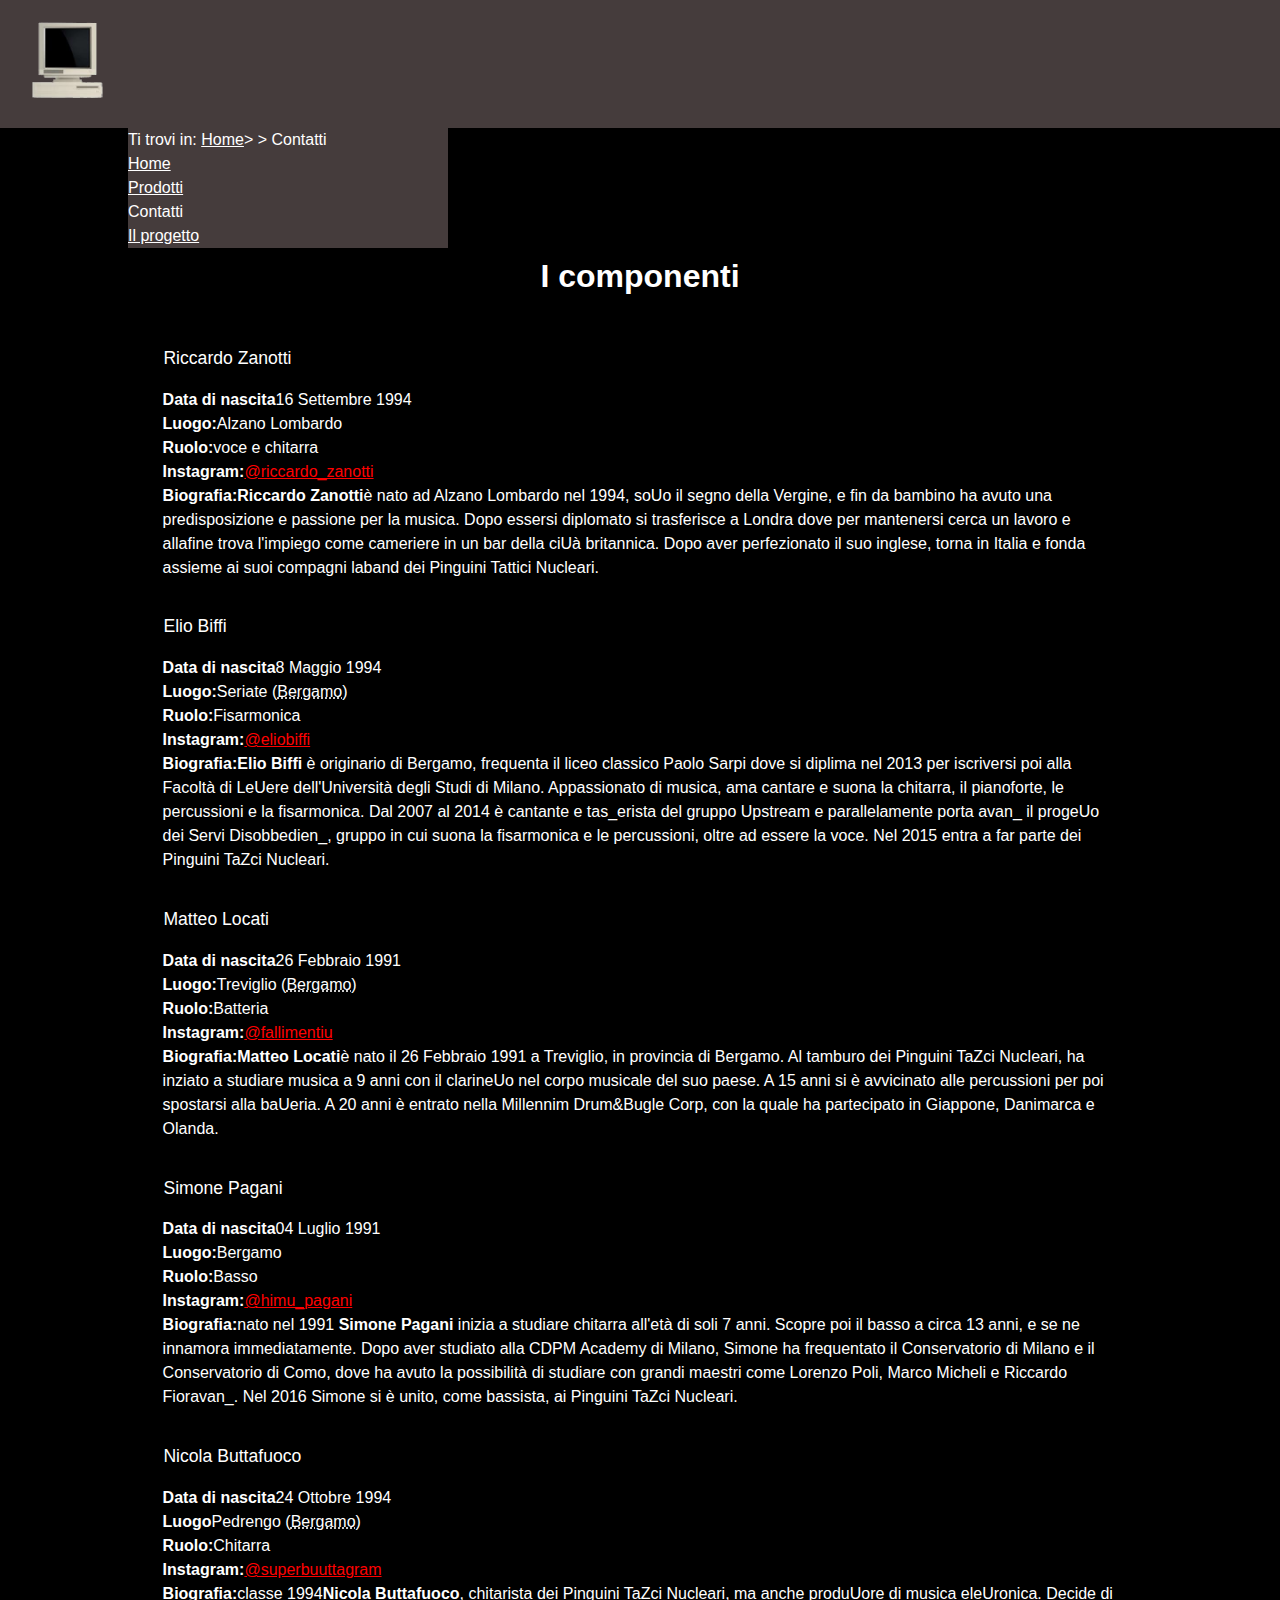
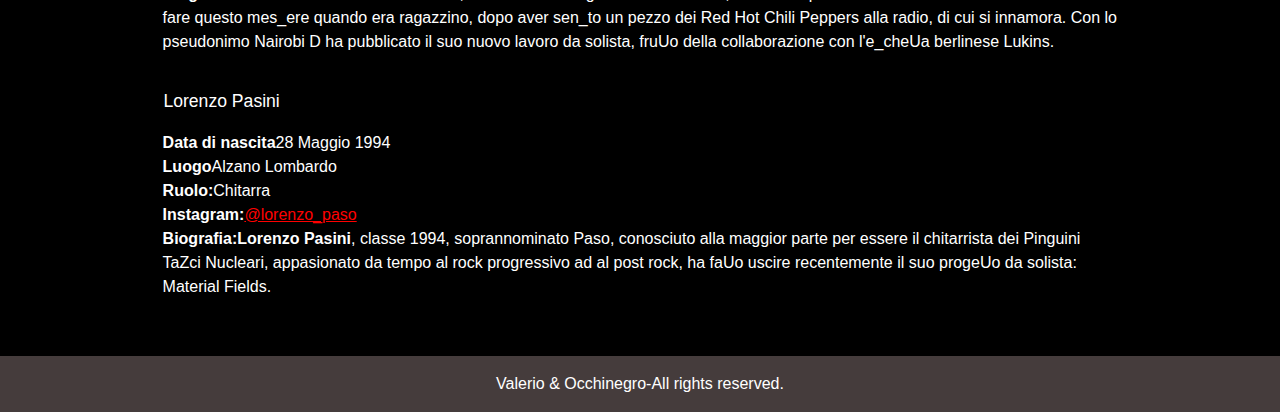
==== contatti.html @ 00891f4f "first commit" ====
<!DOCTYPE html>
<html lang="it">
<head>
    <meta charset="UTF-8">
    <title>Componenti-Pinguini Tattici Nucleari</title>
    <meta name="keywords" content="">
    <meta name="description" content="">
    <link rel="stylesheet" href="style.css">
    <link rel="stylesheet" href="mini.css" media="screen and (max-width:600px)">
    <link rel="stylesheet" href="print.css" media="print">
</head>
<body>
    <header>
        <h1>hacking_The_Past</h1>
    </header>
    
     <!--indica in quale pagina ti trovi-->
     <nav id="breadcrumb">
        <p>Ti trovi in: <a href="index.html" lang="en" >Home</a>&gt; &gt; Contatti</p>
    </nav>
    
    <!--menu-->
    <nav id="menu">
        <ul>
            <li lang="en"><a href="index.html">Home</a></li>
            <li><a href="prodotti.html">Prodotti</a></li>
            <li>Contatti</li>
            <li><a href="il_progetto.html">Il progetto</a></li>
        </ul>
    </nav>
    
   
    
    <main>
        <h2>I componenti</h2>

        <dl id="componenti">
            <dt>Riccardo Zanotti</dt>
            <dd>
                    <img src="images/RiccardoZanotti.jpg" alt="">
                    <dl class="componente">
                        <dt>Data di nascita</dt>
                        <dd><time datetime="1994-09-16">16 Settembre 1994</time></dd>
                        <dt>Luogo:</dt>
                        <dd>Alzano Lombardo</dd>
                        <dt>Ruolo:</dt>
                        <dd>voce e chitarra</dd>
                        <dt>Instagram:</dt>
                        <dd><a href="">@riccardo_zanotti</a></dd>
                        <dt>Biografia:</dt>
                        <dd><strong>Riccardo Zanotti</strong>è nato ad Alzano Lombardo nel 1994, soUo il segno della Vergine,
                            e fin da bambino ha avuto una predisposizione e passione per la musica. Dopo essersi
                            diplomato si trasferisce a Londra dove per mantenersi cerca un lavoro e allafine trova
                            l'impiego come cameriere in un bar della ciUà britannica. Dopo aver perfezionato il suo
                            inglese, torna in Italia e fonda assieme ai suoi compagni 
                            la<span lang="en">band</span>  dei Pinguini Tattici Nucleari.</dd>
                    </dl>
            </dd>

            <dt>Elio Biffi</dt>
            <dd>
                    <img src="images/ElioBiffi.jpg" alt="">
                    <dl class="componente">
                        <dt>Data di nascita</dt>
                        <dd><time datetime="1994-05-08">8 Maggio 1994</time></dd>
                        <dt>Luogo:</dt>
                        <dd>Seriate (<abbr title="BG">Bergamo</abbr>)</dd>
                        <dt>Ruolo:</dt>
                        <dd>Fisarmonica</dd>
                        <dt>Instagram:</dt>
                        <dd><a href="">@eliobiffi</a></dd>
                        <dt>Biografia:</dt>
                        <dd><strong>Elio Biffi</strong> è originario di Bergamo, frequenta il liceo classico Paolo Sarpi dove si 
                            diplima nel 2013 per iscriversi poi alla Facoltà di LeUere dell'Università degli Studi di Milano. 
                            Appassionato di musica, ama cantare e suona la chitarra, il pianoforte, le percussioni e la 
                            fisarmonica. Dal 2007 al 2014 è cantante e tas_erista del gruppo Upstream e parallelamente 
                            porta avan_ il progeUo dei Servi Disobbedien_, gruppo in cui suona la fisarmonica e le 
                            percussioni, oltre ad essere la voce. Nel 2015 entra a far parte dei Pinguini TaZci Nucleari.</dd>
                    </dl>
            </dd>

            <dt>Matteo Locati</dt>
            <dd>
                    <img src="images/MatteoLocati.jpg" alt="">
                    <dl class="componente">
                        <dt>Data di nascita</dt>
                        <dd><time datetime="1991-02-26">26 Febbraio 1991</time></dd>
                        <dt>Luogo:</dt>
                        <dd>Treviglio (<abbr title="BG">Bergamo</abbr>)</dd>
                        <dt>Ruolo:</dt>
                        <dd>Batteria</dd>
                        <dt>Instagram:</dt>
                        <dd><a href="">@fallimentiu</a></dd>
                        <dt>Biografia:</dt>
                        <dd><strong> Matteo Locati</strong>è nato il 26 Febbraio 1991 a Treviglio, in provincia di Bergamo. Al 
                            tamburo dei Pinguini TaZci Nucleari, ha inziato a studiare musica a 9 anni con il clarineUo 
                            nel corpo musicale del suo paese. A 15 anni si è avvicinato alle percussioni per poi spostarsi 
                            alla baUeria. A 20 anni è entrato nella Millennim Drum&Bugle Corp, con la quale ha 
                            partecipato in Giappone, Danimarca e Olanda.</dd>
                    </dl>
            </dd>

            <dt>Simone Pagani</dt>
            <dd>
                    <img src="images/SimonePagani.jpg" alt="">
                    <dl class="componente">
                        <dt>Data di nascita</dt>
                        <dd><time datetime="1991-07-04">04 Luglio 1991</time></dd>
                        <dt>Luogo:</dt>
                        <dd>Bergamo</dd>
                        <dt>Ruolo:</dt>
                        <dd>Basso</dd>
                        <dt>Instagram:</dt>
                        <dd><a href="">@himu_pagani</a></dd>
                        <dt>Biografia:</dt>
                        <dd>nato nel 1991 <strong>Simone Pagani</strong> inizia a studiare chitarra all'età di soli 7 anni. 
                            Scopre poi il basso a circa 13 anni, e se ne innamora immediatamente. Dopo aver studiato 
                            alla CDPM Academy di Milano, Simone ha frequentato il Conservatorio di Milano e il 
                            Conservatorio di Como, dove ha avuto la possibilità di studiare con grandi maestri come 
                            Lorenzo Poli, Marco Micheli e Riccardo Fioravan_. Nel 2016 Simone si è unito, come bassista, 
                            ai Pinguini TaZci Nucleari.</dd>
                    </dl>
            </dd>

            <dt>Nicola Buttafuoco</dt>
            <dd>
                    <img src="images/NicolaButtafuoco.jpg" alt="">
                    <dl class="componente">
                        <dt>Data di nascita</dt>
                        <dd><time datetime="1994-10-24">24 Ottobre 1994</time></dd>
                        <dt>Luogo</dt>
                        <dd>Pedrengo (<abbr title="BG">Bergamo</abbr>)</dd>
                        <dt>Ruolo:</dt>
                        <dd>Chitarra</dd>
                        <dt>Instagram:</dt>
                        <dd><a href="">@superbuuttagram</a></dd>
                        <dt>Biografia:</dt>
                        <dd>classe 1994<strong>Nicola Buttafuoco</strong>, chitarista dei Pinguini TaZci Nucleari, ma anche 
                            produUore di musica eleUronica. Decide di fare questo mes_ere quando era ragazzino, dopo 
                            aver sen_to un pezzo dei Red Hot Chili Peppers alla radio, di cui si innamora. Con lo 
                            pseudonimo Nairobi D ha pubblicato il suo nuovo lavoro da solista, fruUo della 
                            collaborazione con l'e_cheUa berlinese Lukins.</dd>
                    </dl>
            </dd>

            <dt>Lorenzo Pasini</dt>
            <dd>
                    <img src="images/LorenzoPasini.webp" alt="">
                    <dl class="componente">
                        <dt>Data di nascita</dt>
                        <dd><time datetime="1994-05-28">28 Maggio 1994</time></dd>
                        <dt>Luogo</dt>
                        <dd>Alzano Lombardo</dd>
                        <dt>Ruolo:</dt>
                        <dd>Chitarra</dd>
                        <dt>Instagram:</dt>
                        <dd><a href="">@lorenzo_paso</a></dd>
                        <dt>Biografia:</dt>
                        <dd><strong>Lorenzo Pasini</strong>, classe 1994, soprannominato Paso, conosciuto alla maggior parte 
                            per essere il chitarrista dei Pinguini TaZci Nucleari, appasionato da tempo al rock 
                            progressivo ad al post rock, ha faUo uscire recentemente il suo progeUo da solista: Material 
                            Fields.</dd>
                    </dl>
            </dd>

        </dl>
    </main>
    <footer><P>Valerio &amp; Occhinegro-<span lang="en">All rights reserved.</span></P></footer>
</body>
</html>
---- style.css ----
/*rimuovo i margini prefdefiniti dal browser*/
*{
    margin: 0;
    padding: 0;
}

/*Imposto dei colori e font principali da utilizzare per tutto il sito*/
:root{
    --headerBgColor:rgb(69, 60, 60);
    --headerTxtColor: white;
    --bgColor: black;
    --txtColor: white;
    --footerBgColor:rgb(69, 60, 60);
    --footerTxtColor: white;
    --visitedLinkColor:red;
    --linkColor: white;
    --flagColor: rgb(116, 227, 11);
    --font-body-family:"roboto Condensed", sans-serif;

}

html{
    font-size: 100%; /*rispetto le dimensioni scelte dall'utente*/
    font-family: var(--font-body-family);
    line-height: 1.5em;
    margin: auto;/*per centrare un elemento*/
    background-color: var(--bgColor);
    background-image: url("images/bg.png");
}

body{/*per mettere il footer in fondo alla pagina*/
    display: flex;
    flex-direction: column;
    min-height: 100vh;/*100% del dispositivo*/
}


/********************************
*HEADER
********************************/

header{
    background-color: var(--headerBgColor);
    color: var(--headerTxtColor);
    padding: 1em;
    
    
}

/*sostituisco il testo con una immagine*/
header h1{
    text-indent:-999em;
    background-image: url(./images/logo.png);
    background-size: contain;
    background-repeat: no-repeat;
    background-position: left;
    font-size:4em;
    line-height: 1.5em;
}

/********************************
*NAV
********************************/
nav{
    background-color: var(--headerBgColor);
    color: var(--headerTxtColor);
    float:left;
    width:25%;
    margin-left: 10%;
    overflow:hidden;
    height:100%;
    
}

nav a:link{
    color:var(--linkColor)
}

nav a:visited{
    color: var(--visitedLinkColor);
}


#menu ul{
    list-style-type: none;/*rimuovo i pallini*/
}




/********************************
*MAIN
********************************/

main{
    color: var(--txtColor);
    margin: auto;
    width: 80%;
}

main h2{
    text-align: center;
    margin-top: 0.5em;
    margin-bottom: 1em;
    font-size: 2em;
}

main h3{
    text-align: center;
    margin-top: 0.5em;
    margin-bottom: 1em;
    font-size: 1.2em;
}

main a:link{
    color:var(--linkColor)
}

main a:visited{
    color: var(--visitedLinkColor);
}


/********************************
*FOOTER
********************************/

footer{
    background-color: var(--footerBgColor);
    color: var(--footerTxtColor);
    text-align: center;
    padding: 1em;
    margin-top: auto;
}

/********************************
*COMPONENTI
********************************/
#componenti{
    margin:auto;
    width:95%;
    max-width: 1024px;
    padding-top: 1em;
    padding-bottom: 2em;
}

#componenti>dt{
    background-color: var(--headColor);
    color: var(--txtColor);
    border:1px solid black;
    padding:0.5em;
    font-size: 1.1em;
}

#componenti>dd{
    background-color: var(--bgColor);
    border: 1px solid black;
    border-top: none;
    padding: 0.5em;
    margin-bottom: 1em;
}

#componenti>dd img{
    width:15%;
    float: left;
    margin-right: 1em;
}

.componente dt{
    float: left;
    font-weight:bold;
}

/********************************
*DISCOGRAFIA
********************************/   
#album {
    list-style-type: none;/*rimuovo i pallini*/
    text-align: center;
}

#album li{
    display: inline-block;
    padding: 2em;
}

#album li img{
   width:20em;
}



th time span{
    font-weight: bold;
}
---- mini.css ----
*{
    padding:0;
    margin:0;
}

/********************************
*HEADER
********************************/
header h1{
    font-size: 2em;
    line-height: 1em;
}

/********************************
*NAV
********************************/
#menu ul{
    width:auto;   
}

#menu ul li{
    display:block;
    margin:auto;
    width:100%;
    font-size: 1.6em;
    padding-top: 0.5em;
    padding-bottom: 0.5em;
}

#breadcrumb p{
    font-size: 1.5em;
}

/********************************
*MAIN
********************************/
main.colonne{
    column-width:300px;
}

#imgIndex{
    display:none;
}

/********************************
*COMPONENTI
********************************/
#componenti{
    width:98%;
    
}

/********************************
*DISCOGRAFIA
********************************/  
#album{
    width:auto;
}
#album li img{
    width:12em;
 }

/********************************
*TABELLA
********************************/
thead{
    display: none;
}

tr, th, td{
    display: block;
}

th{
    background-color: var(--flagColor);
    color: var(--headerTxtColor);
    border-bottom:1px solid black;
}

td[data-title]:before{
    content: attr(data-title) ":\00A0";
    font-weight: bold;
}

tr{
    border: 1px solid black;
}

.soldOut{
    background-image: none;
}
---- print.css ----
*{
    padding:0;
    margin:0;

}

html{
    font-size: 12pt; 
    font-family: "Times New Roman", serif;
    line-height: 1em;
    margin: auto;
}

header{
    text-align: left;
    padding: 1em 0 1em 0;
    margin-top: 0.5em;
    margin-bottom: 0.5em;
}

header h1{
    content: url(./images/logo.png);
    width:4cm;
    filter:invert(100%);
    margin: auto;
}

#menu{
    display:none;
}

#breadcrumb{
    padding: 0.5em 0 0.5em 0;
    margin-top: 0.5em;
    border-top: 1px solid #DDD;
    border-bottom: 1px solid #DDD;
    font-weight: bold;

}

#imgIndex{
    float:left;
    width:20%
}

main.colonne dl{
    margin-left: 22%;
}

main.colonne div dt, main.colonne div dd {
    display:inline;
}

main.colonne div dt{
    font-weight: bold;
}

main.colonne div > :not(:last-child)::after{
    content:" - ";
}

main.colonne div:not(.soldOut)::after{
    content:"--Biglietti disponibili"
}

main.colonne div.soldOut::after{
    content:"--Biglietti non disponibili"
}

#componenti{
    width: 95%;
    margin:auto;
}

footer{
    text-align: center;
    font-size: 10pt;
    font-style: italic;
    padding: 1.3em 0.5em 0.5em;
    border-top: 1px solid #DDD;
    
}
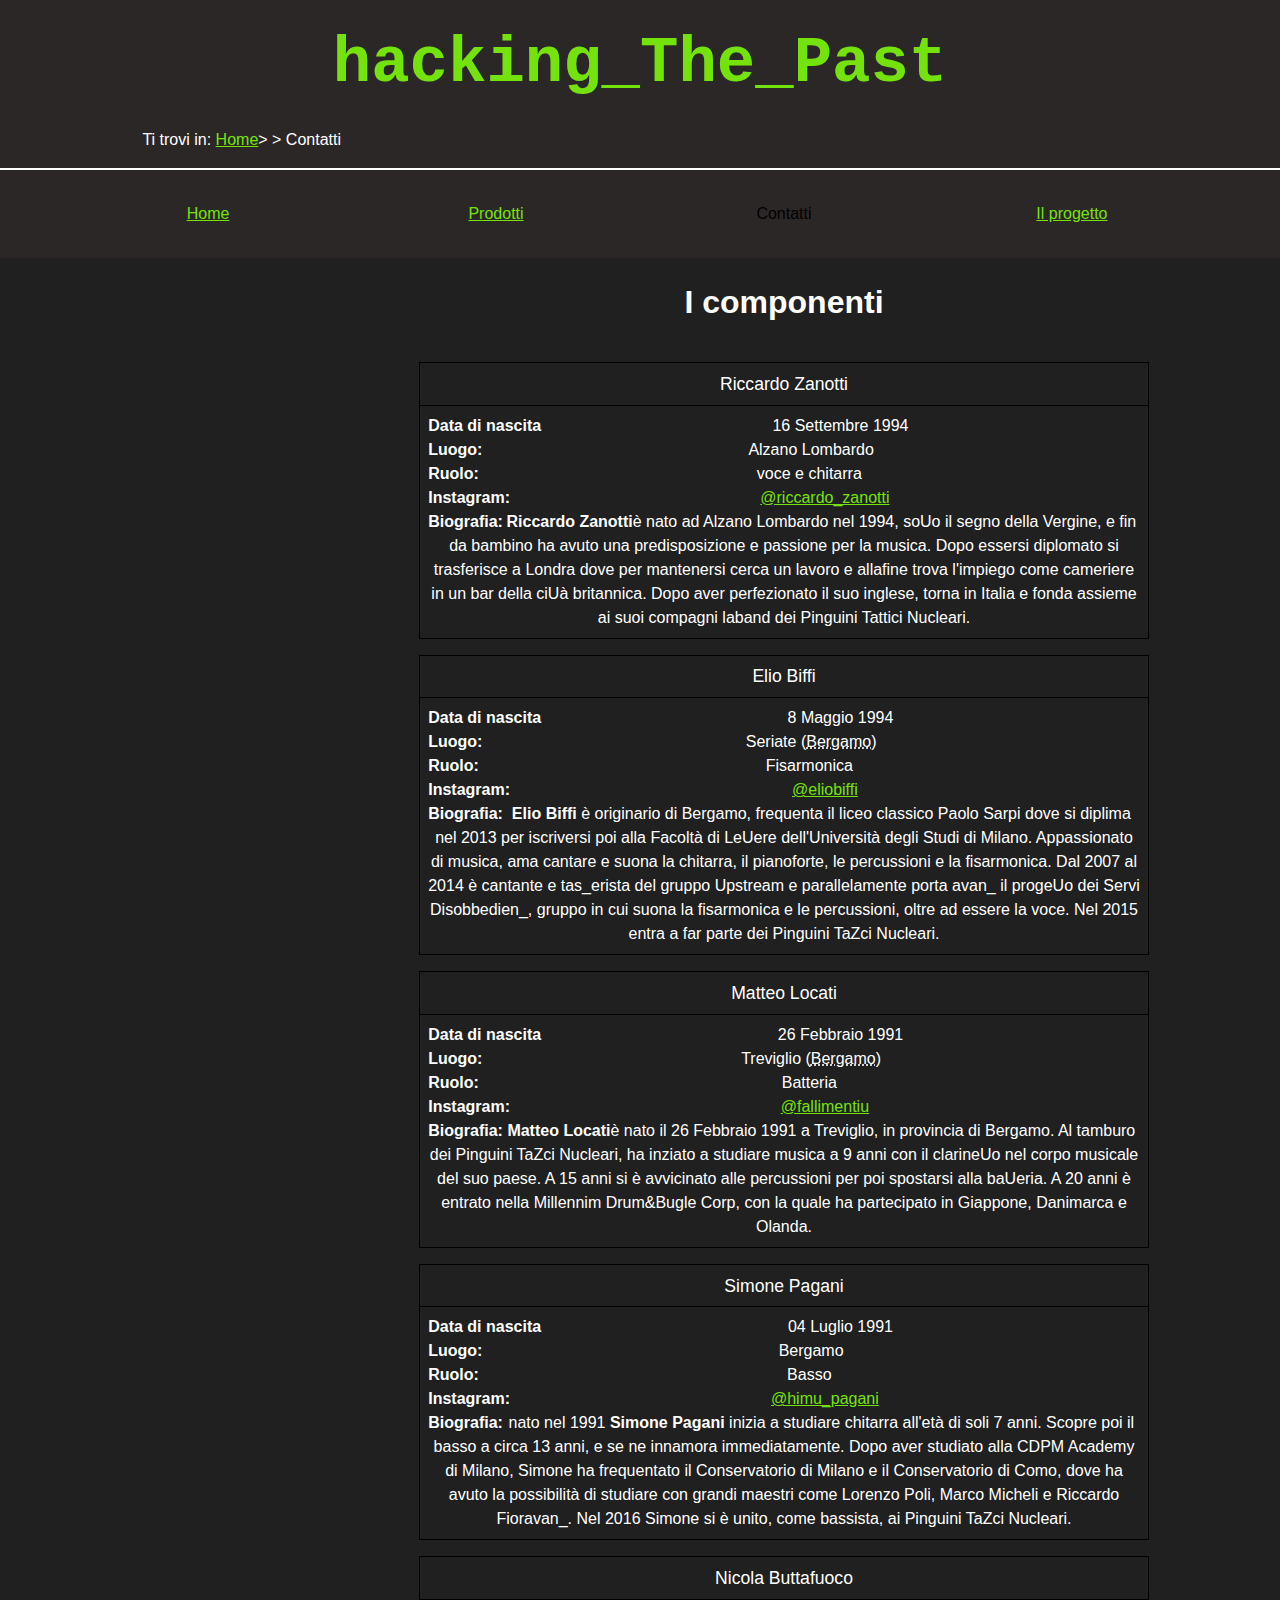
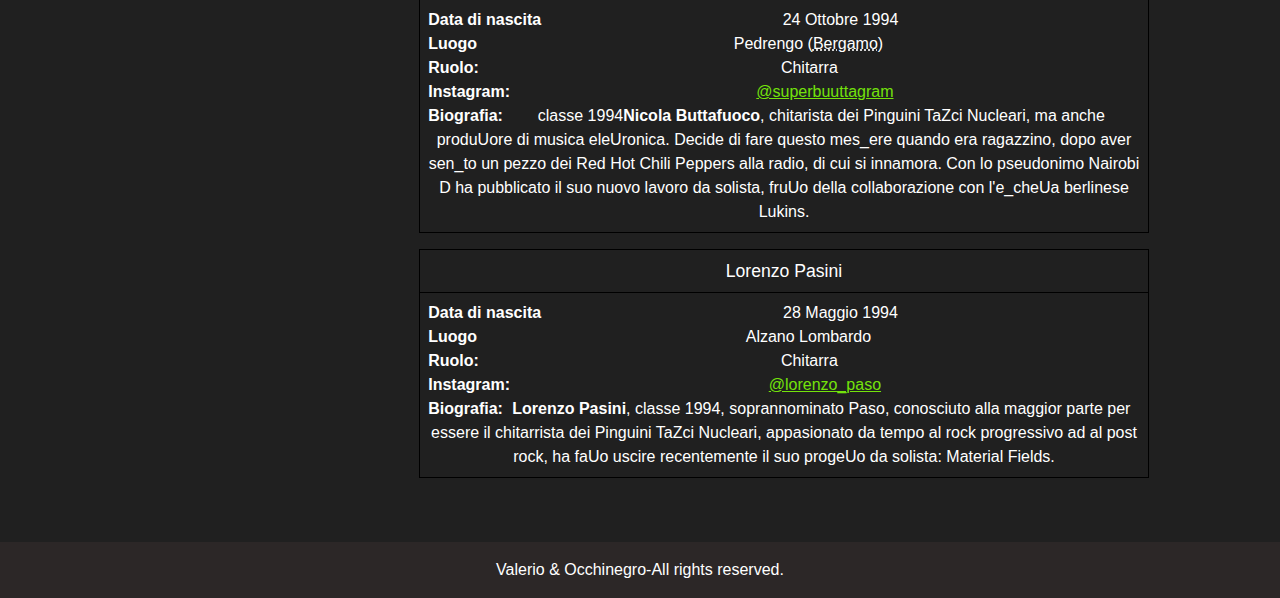
==== commit 05057739: "Add files via upload" ====
--- a/contatti.html
+++ b/contatti.html
@@ -22,10 +22,10 @@
     <!--menu-->
     <nav id="menu">
         <ul>
-            <li lang="en"><a href="index.html">Home</a></li>
-            <li><a href="prodotti.html">Prodotti</a></li>
-            <li>Contatti</li>
-            <li><a href="il_progetto.html">Il progetto</a></li>
+            <li class="menu_text" lang="en"><a class="menu_text" href="index.html">Home</a></li>
+            <li><a class="menu_text" href="prodotti.html">Prodotti</a></li>
+            <li class="menu_text">Contatti</li>
+            <li><a class="menu_text" href="il_progetto.html">Il progetto</a></li>
         </ul>
     </nav>
     
--- a/style.css
+++ b/style.css
@@ -6,16 +6,18 @@
 
 /*Imposto dei colori e font principali da utilizzare per tutto il sito*/
 :root{
-    --headerBgColor:rgb(69, 60, 60);
+    --headerBgColor:rgb(44, 39, 39);
     --headerTxtColor: white;
-    --bgColor: black;
+    --bgColor: rgb(32, 32, 32);
     --txtColor: white;
-    --footerBgColor:rgb(69, 60, 60);
+    --footerBgColor:rgb(44, 39, 39);
     --footerTxtColor: white;
-    --visitedLinkColor:red;
-    --linkColor: white;
+    --visitedLinkColor: rgb(116, 227, 11);
+    --linkColor: rgb(116, 227, 11);
     --flagColor: rgb(116, 227, 11);
+    --bordersColor: white;
     --font-body-family:"roboto Condensed", sans-serif;
+    --font-header-family:"Andale Mono", monospace;
 
 }
 
@@ -25,15 +27,16 @@
     line-height: 1.5em;
     margin: auto;/*per centrare un elemento*/
     background-color: var(--bgColor);
-    background-image: url("images/bg.png");
-}
-
-body{/*per mettere il footer in fondo alla pagina*/
+}
+
+/*per mettere il footer in fondo alla pagina, rompe completamente il float*/
+/*
+body{
     display: flex;
     flex-direction: column;
-    min-height: 100vh;/*100% del dispositivo*/
-}
-
+    min-height: 100vh;
+}
+*/ /*100vh vuol dire 100% del dispositivo*/
 
 /********************************
 *HEADER
@@ -42,49 +45,136 @@
 header{
     background-color: var(--headerBgColor);
     color: var(--headerTxtColor);
-    padding: 1em;
-    
-    
-}
-
-/*sostituisco il testo con una immagine*/
+    font-family: var(--font-header-family);
+    padding:1em;
+}
+
+
 header h1{
-    text-indent:-999em;
-    background-image: url(./images/logo.png);
-    background-size: contain;
-    background-repeat: no-repeat;
-    background-position: left;
+    color:var(--flagColor);
     font-size:4em;
     line-height: 1.5em;
-}
+    text-align: center;
+    margin:auto;
+    width:70%;
+
+}
+
+header a{
+    float:left;
+    text-indent: -999px;
+    width:10%;
+    background-image: url(images/logo.png);
+    background-size: contain;
+    background-position: left;
+    background-repeat: no-repeat;
+    display:block;
+    margin-left:10%;
+    
+    font-size: 6em;
+    line-height: 1.5em;
+}
+
+
 
 /********************************
 *NAV
 ********************************/
-nav{
+#menu{
+    text-align: center;
+    background-color: var(--headerBgColor);
+}
+#menu ul{/*centro il menu*/
+    max-width: 1600px;
+    padding: 2em;
+    
+    list-style-type: none;/*rimuovo i pallini*/
+    
+}
+
+#menu ul li{/*metto la lista in linea*/
+    display: inline-block;
+    width: 22%; /*equispazio gli elementi della lista*/
+    margin:0 0.5em;
+}
+
+#breadcrumb{
     background-color: var(--headerBgColor);
     color: var(--headerTxtColor);
+    padding-left: 1em;
+    padding-bottom: 1em;
+    border-bottom:2px solid var(--bordersColor);
+}
+
+#breadcrumb p{
+    margin-left:10%;
+}
+
+
+/* ===========menu che complica la vita====================
+#logo_container{
+    float: left;
+    padding: 10px;
+  }
+#row {
+    background-color: var(--headerBgColor);
+    color: var(--headerTxtColor);
+    max-width: 100%;
+    padding: 1em;
+}
+#menu_container ul{
+    margin: auto;
+    list-style-type: none;/*rimuovo i pallini}
+#menu_container ul li{/*metto la lista in linea
+    display: inline-block;
+    width: 20%; /*equispazio gli elementi della lista
+    margin:0 0.5em;
+}
+#search_container {
+    position: relative;
+    bottom: 0;
+    right: 0;
+    padding: 10px;
+}
+#search_container input[type="text"] {
+    padding: 8px;
+    border-radius: 4px;
+    border: 1px solid #ccc;
+}
+#search_container button {
+    padding: 8px;
+    border: none;
+    background: #333;
+    color: #fff;
+    border-radius: 4px;
+    cursor: pointer;
+}
+==================porco menu==================================*/
+
+
+nav a:link{
+    color:var(--linkColor)
+}
+
+nav a:visited{
+    color: var(--visitedLinkColor);
+}
+
+#prodotti dl{
     float:left;
-    width:25%;
+    color:var(--txtColor);
+    width:20%;
     margin-left: 10%;
     overflow:hidden;
-    height:100%;
-    
-}
-
-nav a:link{
-    color:var(--linkColor)
-}
-
-nav a:visited{
-    color: var(--visitedLinkColor);
-}
-
-
-#menu ul{
-    list-style-type: none;/*rimuovo i pallini*/
-}
-
+
+
+}
+
+#prodotti dl dt{
+    font-weight: bold;
+    font-size: 1.2em;
+    color: var(--flagColor);
+}
 
 
 
@@ -94,8 +184,10 @@
 
 main{
     color: var(--txtColor);
-    margin: auto;
-    width: 80%;
+    padding: 1.0em;
+    text-align: center;
+    margin-left:30%;
+    width:60%;
 }
 
 main h2{
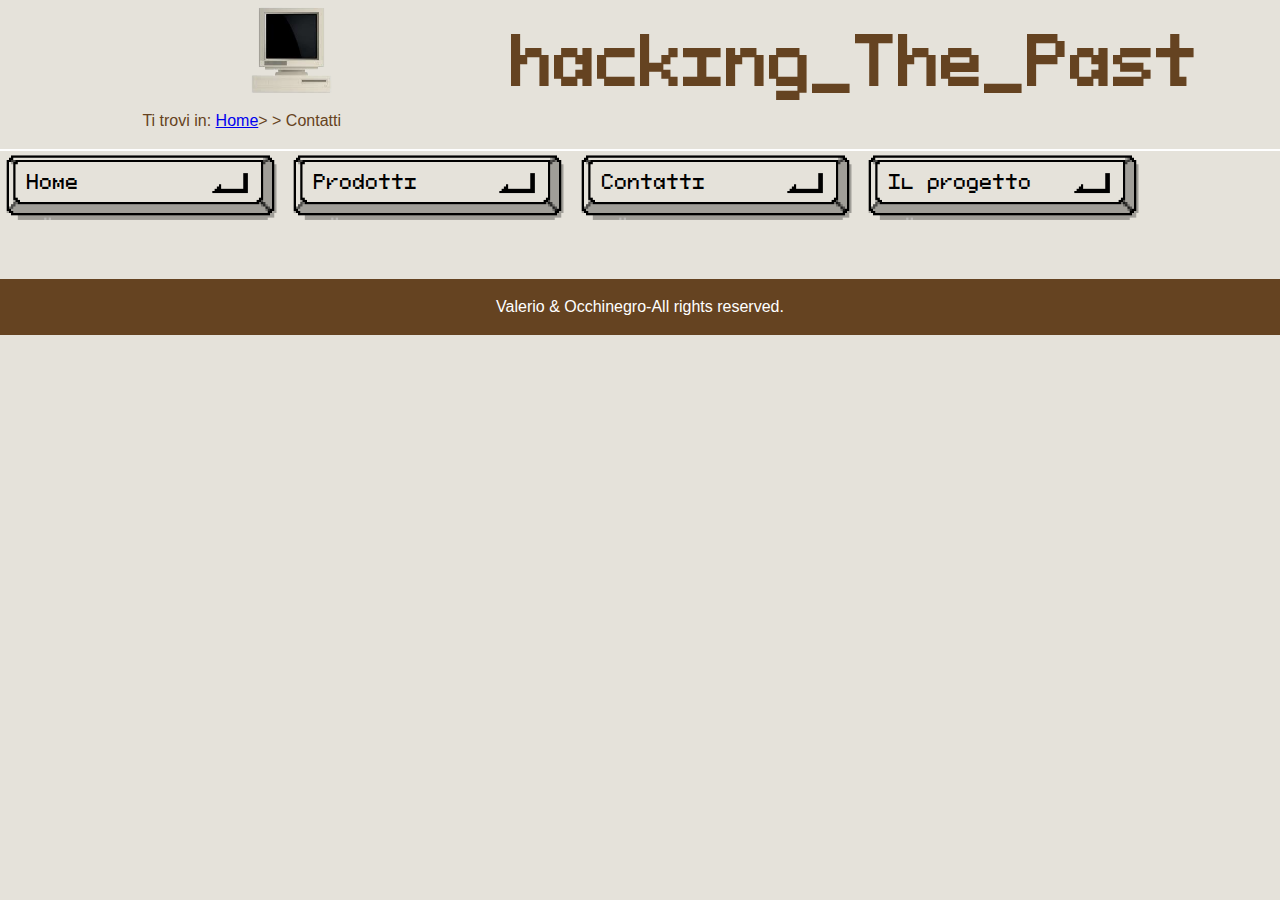
==== commit 1bc8c541: "aggiunti prodotti Atari e Nintendo" ====
--- a/contatti.html
+++ b/contatti.html
@@ -32,138 +32,7 @@
    
     
     <main>
-        <h2>I componenti</h2>
-
-        <dl id="componenti">
-            <dt>Riccardo Zanotti</dt>
-            <dd>
-                    <img src="images/RiccardoZanotti.jpg" alt="">
-                    <dl class="componente">
-                        <dt>Data di nascita</dt>
-                        <dd><time datetime="1994-09-16">16 Settembre 1994</time></dd>
-                        <dt>Luogo:</dt>
-                        <dd>Alzano Lombardo</dd>
-                        <dt>Ruolo:</dt>
-                        <dd>voce e chitarra</dd>
-                        <dt>Instagram:</dt>
-                        <dd><a href="">@riccardo_zanotti</a></dd>
-                        <dt>Biografia:</dt>
-                        <dd><strong>Riccardo Zanotti</strong>è nato ad Alzano Lombardo nel 1994, soUo il segno della Vergine,
-                            e fin da bambino ha avuto una predisposizione e passione per la musica. Dopo essersi
-                            diplomato si trasferisce a Londra dove per mantenersi cerca un lavoro e allafine trova
-                            l'impiego come cameriere in un bar della ciUà britannica. Dopo aver perfezionato il suo
-                            inglese, torna in Italia e fonda assieme ai suoi compagni 
-                            la<span lang="en">band</span>  dei Pinguini Tattici Nucleari.</dd>
-                    </dl>
-            </dd>
-
-            <dt>Elio Biffi</dt>
-            <dd>
-                    <img src="images/ElioBiffi.jpg" alt="">
-                    <dl class="componente">
-                        <dt>Data di nascita</dt>
-                        <dd><time datetime="1994-05-08">8 Maggio 1994</time></dd>
-                        <dt>Luogo:</dt>
-                        <dd>Seriate (<abbr title="BG">Bergamo</abbr>)</dd>
-                        <dt>Ruolo:</dt>
-                        <dd>Fisarmonica</dd>
-                        <dt>Instagram:</dt>
-                        <dd><a href="">@eliobiffi</a></dd>
-                        <dt>Biografia:</dt>
-                        <dd><strong>Elio Biffi</strong> è originario di Bergamo, frequenta il liceo classico Paolo Sarpi dove si 
-                            diplima nel 2013 per iscriversi poi alla Facoltà di LeUere dell'Università degli Studi di Milano. 
-                            Appassionato di musica, ama cantare e suona la chitarra, il pianoforte, le percussioni e la 
-                            fisarmonica. Dal 2007 al 2014 è cantante e tas_erista del gruppo Upstream e parallelamente 
-                            porta avan_ il progeUo dei Servi Disobbedien_, gruppo in cui suona la fisarmonica e le 
-                            percussioni, oltre ad essere la voce. Nel 2015 entra a far parte dei Pinguini TaZci Nucleari.</dd>
-                    </dl>
-            </dd>
-
-            <dt>Matteo Locati</dt>
-            <dd>
-                    <img src="images/MatteoLocati.jpg" alt="">
-                    <dl class="componente">
-                        <dt>Data di nascita</dt>
-                        <dd><time datetime="1991-02-26">26 Febbraio 1991</time></dd>
-                        <dt>Luogo:</dt>
-                        <dd>Treviglio (<abbr title="BG">Bergamo</abbr>)</dd>
-                        <dt>Ruolo:</dt>
-                        <dd>Batteria</dd>
-                        <dt>Instagram:</dt>
-                        <dd><a href="">@fallimentiu</a></dd>
-                        <dt>Biografia:</dt>
-                        <dd><strong> Matteo Locati</strong>è nato il 26 Febbraio 1991 a Treviglio, in provincia di Bergamo. Al 
-                            tamburo dei Pinguini TaZci Nucleari, ha inziato a studiare musica a 9 anni con il clarineUo 
-                            nel corpo musicale del suo paese. A 15 anni si è avvicinato alle percussioni per poi spostarsi 
-                            alla baUeria. A 20 anni è entrato nella Millennim Drum&Bugle Corp, con la quale ha 
-                            partecipato in Giappone, Danimarca e Olanda.</dd>
-                    </dl>
-            </dd>
-
-            <dt>Simone Pagani</dt>
-            <dd>
-                    <img src="images/SimonePagani.jpg" alt="">
-                    <dl class="componente">
-                        <dt>Data di nascita</dt>
-                        <dd><time datetime="1991-07-04">04 Luglio 1991</time></dd>
-                        <dt>Luogo:</dt>
-                        <dd>Bergamo</dd>
-                        <dt>Ruolo:</dt>
-                        <dd>Basso</dd>
-                        <dt>Instagram:</dt>
-                        <dd><a href="">@himu_pagani</a></dd>
-                        <dt>Biografia:</dt>
-                        <dd>nato nel 1991 <strong>Simone Pagani</strong> inizia a studiare chitarra all'età di soli 7 anni. 
-                            Scopre poi il basso a circa 13 anni, e se ne innamora immediatamente. Dopo aver studiato 
-                            alla CDPM Academy di Milano, Simone ha frequentato il Conservatorio di Milano e il 
-                            Conservatorio di Como, dove ha avuto la possibilità di studiare con grandi maestri come 
-                            Lorenzo Poli, Marco Micheli e Riccardo Fioravan_. Nel 2016 Simone si è unito, come bassista, 
-                            ai Pinguini TaZci Nucleari.</dd>
-                    </dl>
-            </dd>
-
-            <dt>Nicola Buttafuoco</dt>
-            <dd>
-                    <img src="images/NicolaButtafuoco.jpg" alt="">
-                    <dl class="componente">
-                        <dt>Data di nascita</dt>
-                        <dd><time datetime="1994-10-24">24 Ottobre 1994</time></dd>
-                        <dt>Luogo</dt>
-                        <dd>Pedrengo (<abbr title="BG">Bergamo</abbr>)</dd>
-                        <dt>Ruolo:</dt>
-                        <dd>Chitarra</dd>
-                        <dt>Instagram:</dt>
-                        <dd><a href="">@superbuuttagram</a></dd>
-                        <dt>Biografia:</dt>
-                        <dd>classe 1994<strong>Nicola Buttafuoco</strong>, chitarista dei Pinguini TaZci Nucleari, ma anche 
-                            produUore di musica eleUronica. Decide di fare questo mes_ere quando era ragazzino, dopo 
-                            aver sen_to un pezzo dei Red Hot Chili Peppers alla radio, di cui si innamora. Con lo 
-                            pseudonimo Nairobi D ha pubblicato il suo nuovo lavoro da solista, fruUo della 
-                            collaborazione con l'e_cheUa berlinese Lukins.</dd>
-                    </dl>
-            </dd>
-
-            <dt>Lorenzo Pasini</dt>
-            <dd>
-                    <img src="images/LorenzoPasini.webp" alt="">
-                    <dl class="componente">
-                        <dt>Data di nascita</dt>
-                        <dd><time datetime="1994-05-28">28 Maggio 1994</time></dd>
-                        <dt>Luogo</dt>
-                        <dd>Alzano Lombardo</dd>
-                        <dt>Ruolo:</dt>
-                        <dd>Chitarra</dd>
-                        <dt>Instagram:</dt>
-                        <dd><a href="">@lorenzo_paso</a></dd>
-                        <dt>Biografia:</dt>
-                        <dd><strong>Lorenzo Pasini</strong>, classe 1994, soprannominato Paso, conosciuto alla maggior parte 
-                            per essere il chitarrista dei Pinguini TaZci Nucleari, appasionato da tempo al rock 
-                            progressivo ad al post rock, ha faUo uscire recentemente il suo progeUo da solista: Material 
-                            Fields.</dd>
-                    </dl>
-            </dd>
-
-        </dl>
+       
     </main>
     <footer><P>Valerio &amp; Occhinegro-<span lang="en">All rights reserved.</span></P></footer>
 </body>
--- a/style.css
+++ b/style.css
@@ -4,22 +4,35 @@
     padding: 0;
 }
 
+@font-face {
+    font-family: 'MyWebFont';
+    src:  url('/fonts/pixeloidmono-d94ev-webfont.woff') format('woff'),
+          url('/fonts/pixeloidmono-d94ev-webfont.woff2') format('woff2');
+ }
+
 /*Imposto dei colori e font principali da utilizzare per tutto il sito*/
 :root{
-    --headerBgColor:rgb(44, 39, 39);
-    --headerTxtColor: white;
-    --bgColor: rgb(32, 32, 32);
+    --headerBgColor:rgb(229, 226, 218);
+    --headerTxtColor: rgb(101, 67, 33);
+    --bgColor: rgb(229, 226, 218);
     --txtColor: white;
-    --footerBgColor:rgb(44, 39, 39);
+    --footerBgColor:rgb(101, 67, 33);
     --footerTxtColor: white;
-    --visitedLinkColor: rgb(116, 227, 11);
-    --linkColor: rgb(116, 227, 11);
-    --flagColor: rgb(116, 227, 11);
+    --visitedLinkColor: rgb(226, 158, 11);
+    --linkColor: rgb(101, 67, 33);
+    --flagColor: rgb(101, 67, 33);
     --bordersColor: white;
     --font-body-family:"roboto Condensed", sans-serif;
-    --font-header-family:"Andale Mono", monospace;
-
-}
+    --font-header-family: "" ;
+   
+    /* --blue:rgb(55, 127, 199);
+    --marrone:rgb(101,67,33);
+    --verde:rgb(74, 155, 96);
+    --rosso:rgb(165, 29, 29);
+    --giallo:rgb(230, 210, 59);
+    --arancio:rgb(226, 158, 11);
+    --marrone_rosa:rgb(188,143,143);*/
+} 
 
 html{
     font-size: 100%; /*rispetto le dimensioni scelte dall'utente*/
@@ -45,59 +58,27 @@
 header{
     background-color: var(--headerBgColor);
     color: var(--headerTxtColor);
-    font-family: var(--font-header-family);
-    padding:1em;
-}
-
+    /* font-family: var(--font-header-family); */
+    font-family:'MyWebFont';
+    background-image: url(./images/logo.png);
+    background-repeat: no-repeat;
+    background-size: contain;
+    background-position: 20%;
+}
 
 header h1{
     color:var(--flagColor);
     font-size:4em;
     line-height: 1.5em;
-    text-align: center;
-    margin:auto;
-    width:70%;
-
-}
-
-header a{
-    float:left;
-    text-indent: -999px;
-    width:10%;
-    background-image: url(images/logo.png);
-    background-size: contain;
-    background-position: left;
-    background-repeat: no-repeat;
-    display:block;
-    margin-left:10%;
-    
-    font-size: 6em;
-    line-height: 1.5em;
-}
-
-
+    margin-left: 40%;
+    text-align: left;
+    font-weight: bold;
+    padding-top: 0.2em;
+}
 
 /********************************
 *NAV
 ********************************/
-#menu{
-    text-align: center;
-    background-color: var(--headerBgColor);
-}
-#menu ul{/*centro il menu*/
-    max-width: 1600px;
-    padding: 2em;
-    
-    list-style-type: none;/*rimuovo i pallini*/
-    
-}
-
-#menu ul li{/*metto la lista in linea*/
-    display: inline-block;
-    width: 22%; /*equispazio gli elementi della lista*/
-    margin:0 0.5em;
-}
-
 #breadcrumb{
     background-color: var(--headerBgColor);
     color: var(--headerTxtColor);
@@ -110,72 +91,42 @@
     margin-left:10%;
 }
 
-
-/* ===========menu che complica la vita====================
-#logo_container{
-    float: left;
-    padding: 10px;
-  }
-#row {
-    background-color: var(--headerBgColor);
-    color: var(--headerTxtColor);
-    max-width: 100%;
-    padding: 1em;
-}
-#menu_container ul{
-    margin: auto;
-    list-style-type: none;/*rimuovo i pallini}
-#menu_container ul li{/*metto la lista in linea
+/******************************
+*MENU DI CAZZO PROVA PORCO
+*******************************/
+
+#menu li{
     display: inline-block;
-    width: 20%; /*equispazio gli elementi della lista
-    margin:0 0.5em;
-}
-#search_container {
-    position: relative;
-    bottom: 0;
-    right: 0;
-    padding: 10px;
-}
-#search_container input[type="text"] {
-    padding: 8px;
-    border-radius: 4px;
-    border: 1px solid #ccc;
-}
-#search_container button {
-    padding: 8px;
-    border: none;
-    background: #333;
-    color: #fff;
-    border-radius: 4px;
-    cursor: pointer;
-}
-==================porco menu==================================*/
-
-
-nav a:link{
-    color:var(--linkColor)
-}
-
-nav a:visited{
-    color: var(--visitedLinkColor);
-}
-
-#prodotti dl{
-    float:left;
-    color:var(--txtColor);
-    width:20%;
-    margin-left: 10%;
-    overflow:hidden;
-
-
-}
-
-#prodotti dl dt{
-    font-weight: bold;
+    text-align: left;
     font-size: 1.2em;
-    color: var(--flagColor);
-}
-
+    width: 20%;
+    background-image: url(/images/menu_key/menu_key.png);
+    background-size: contain;
+    background-repeat: no-repeat;
+    padding-top: 1em;
+    padding-left: 1.4em;
+    font-family:'MyWebFont';
+}
+
+
+
+#menu a{
+    text-decoration: none; /* 移除下划线 */
+    color: inherit; /* 继承普通文本的颜色 */
+}
+
+.menu_text{
+    display: block;
+    height: 4em;
+    /* mix-blend-mode: difference; */
+    
+}
+
+#menu li:hover{
+    background-image: url(/images/menu_key/menu_key_hover.png);
+    background-size: contain;
+    background-repeat: no-repeat;
+}
 
 
 /********************************
@@ -226,9 +177,9 @@
 }
 
 /********************************
-*COMPONENTI
-********************************/
-#componenti{
+*PRODOTTI
+********************************/
+#Prodotti{
     margin:auto;
     width:95%;
     max-width: 1024px;
@@ -236,7 +187,7 @@
     padding-bottom: 2em;
 }
 
-#componenti>dt{
+#Prodotti>dt{
     background-color: var(--headColor);
     color: var(--txtColor);
     border:1px solid black;
@@ -244,7 +195,7 @@
     font-size: 1.1em;
 }
 
-#componenti>dd{
+#Prodotti>dd{
     background-color: var(--bgColor);
     border: 1px solid black;
     border-top: none;
@@ -252,13 +203,13 @@
     margin-bottom: 1em;
 }
 
-#componenti>dd img{
+#Prodotti>dd img{
     width:15%;
     float: left;
     margin-right: 1em;
 }
 
-.componente dt{
+.prodotto dt{
     float: left;
     font-weight:bold;
 }
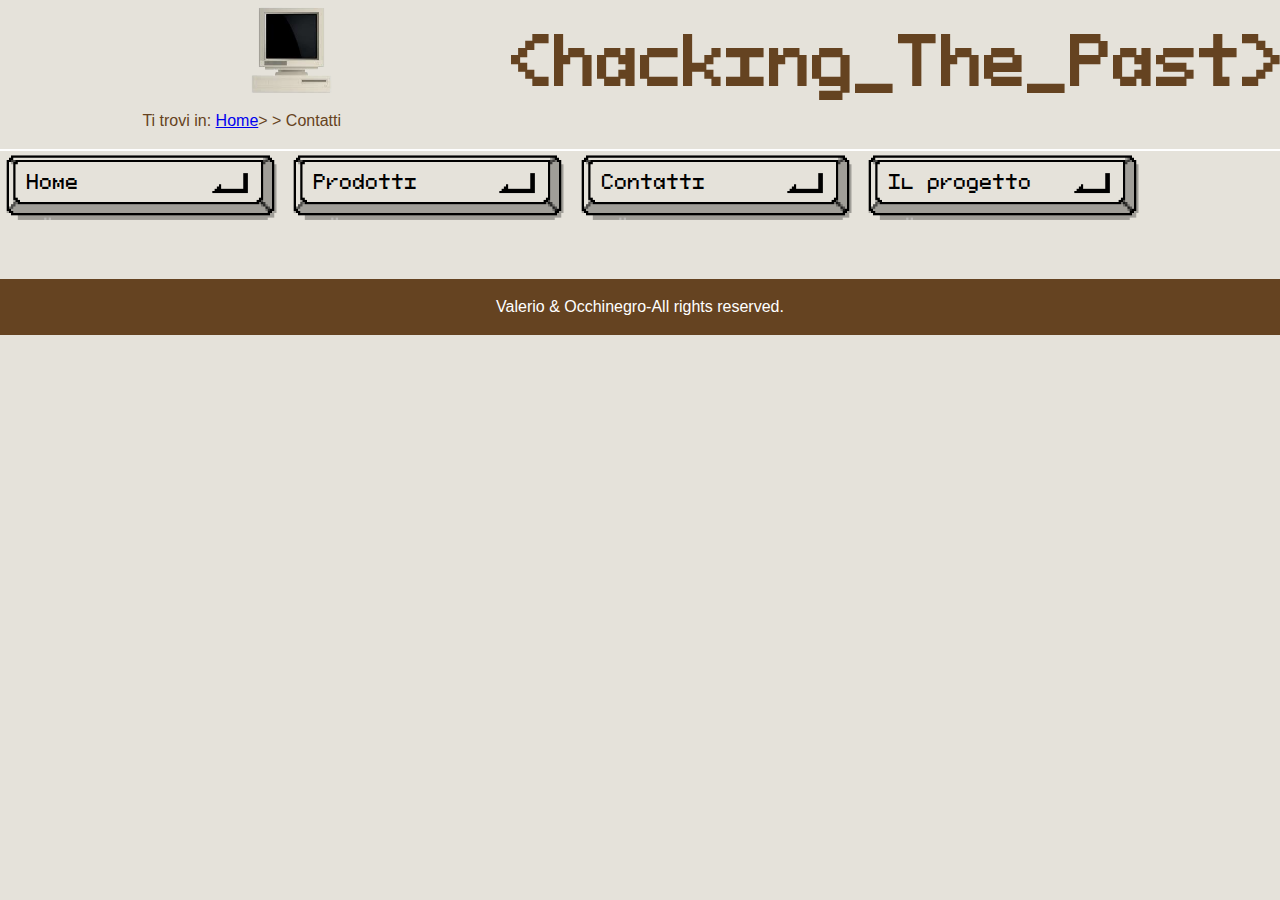
==== commit 450344e6: "Cambiato colore del testo e minor fix" ====
--- a/contatti.html
+++ b/contatti.html
@@ -2,7 +2,7 @@
 <html lang="it">
 <head>
     <meta charset="UTF-8">
-    <title>Componenti-Pinguini Tattici Nucleari</title>
+    <title>Contatti-&lt;hacking_The_Past&gt;</title>
     <meta name="keywords" content="">
     <meta name="description" content="">
     <link rel="stylesheet" href="style.css">
@@ -11,7 +11,7 @@
 </head>
 <body>
     <header>
-        <h1>hacking_The_Past</h1>
+        <h1>&lt;hacking_The_Past&gt;</h1>
     </header>
     
      <!--indica in quale pagina ti trovi-->
--- a/style.css
+++ b/style.css
@@ -15,7 +15,7 @@
     --headerBgColor:rgb(229, 226, 218);
     --headerTxtColor: rgb(101, 67, 33);
     --bgColor: rgb(229, 226, 218);
-    --txtColor: white;
+    --txtColor: black;
     --footerBgColor:rgb(101, 67, 33);
     --footerTxtColor: white;
     --visitedLinkColor: rgb(226, 158, 11);
@@ -95,17 +95,24 @@
 *MENU DI CAZZO PROVA PORCO
 *******************************/
 
+#menu{
+    margin:auto;
+}
+
 #menu li{
     display: inline-block;
     text-align: left;
     font-size: 1.2em;
     width: 20%;
-    background-image: url(/images/menu_key/menu_key.png);
+    background-image: url(./images/menu_key/menu_key.png);
     background-size: contain;
     background-repeat: no-repeat;
     padding-top: 1em;
     padding-left: 1.4em;
     font-family:'MyWebFont';
+    
+    
+    
 }
 
 
@@ -115,15 +122,18 @@
     color: inherit; /* 继承普通文本的颜色 */
 }
 
-.menu_text{
+a.menu_text, li.menu_text{
     display: block;
     height: 4em;
+    
+    
+    
     /* mix-blend-mode: difference; */
     
 }
 
 #menu li:hover{
-    background-image: url(/images/menu_key/menu_key_hover.png);
+    background-image: url(./images/menu_key/menu_key_hover.png);
     background-size: contain;
     background-repeat: no-repeat;
 }
@@ -136,9 +146,8 @@
 main{
     color: var(--txtColor);
     padding: 1.0em;
-    text-align: center;
-    margin-left:30%;
-    width:60%;
+    margin:auto;
+    width:80%;
 }
 
 main h2{
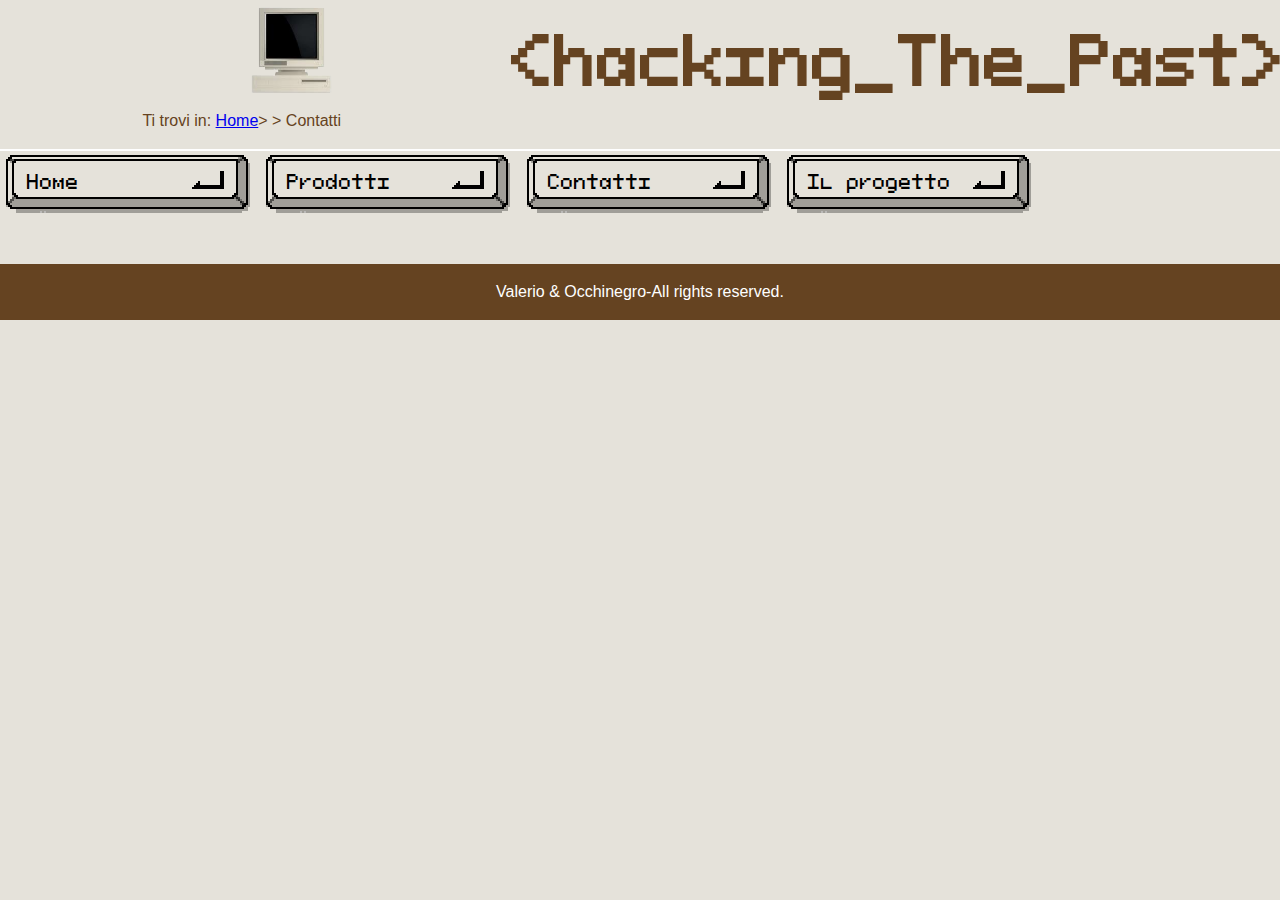
==== commit ef1b310a: "boh" ====
--- a/contatti.html
+++ b/contatti.html
@@ -22,9 +22,9 @@
     <!--menu-->
     <nav id="menu">
         <ul>
-            <li class="menu_text" lang="en"><a class="menu_text" href="index.html">Home</a></li>
+            <li lang="en"><a class="menu_text" href="index.html">Home</a></li>
             <li><a class="menu_text" href="prodotti.html">Prodotti</a></li>
-            <li class="menu_text">Contatti</li>
+            <li><span class="menu_text" >Contatti</span></li>
             <li><a class="menu_text" href="il_progetto.html">Il progetto</a></li>
         </ul>
     </nav>
--- a/style.css
+++ b/style.css
@@ -6,8 +6,8 @@
 
 @font-face {
     font-family: 'MyWebFont';
-    src:  url('/fonts/pixeloidmono-d94ev-webfont.woff') format('woff'),
-          url('/fonts/pixeloidmono-d94ev-webfont.woff2') format('woff2');
+    src:  url('./fonts/pixeloidmono-d94ev-webfont.woff') format('woff'),
+          url('./fonts/pixeloidmono-d94ev-webfont.woff2') format('woff2');
  }
 
 /*Imposto dei colori e font principali da utilizzare per tutto il sito*/
@@ -102,19 +102,16 @@
 #menu li{
     display: inline-block;
     text-align: left;
-    font-size: 1.2em;
+    
     width: 20%;
     background-image: url(./images/menu_key/menu_key.png);
     background-size: contain;
     background-repeat: no-repeat;
-    padding-top: 1em;
-    padding-left: 1.4em;
     font-family:'MyWebFont';
     
     
     
 }
-
 
 
 #menu a{
@@ -122,9 +119,12 @@
     color: inherit; /* 继承普通文本的颜色 */
 }
 
-a.menu_text, li.menu_text{
+.menu_text{
+    font-size: 1.2em;
     display: block;
-    height: 4em;
+    padding-bottom: 2em;
+    padding-top: 1em;
+    padding-left: 1.4em;
     
     
     
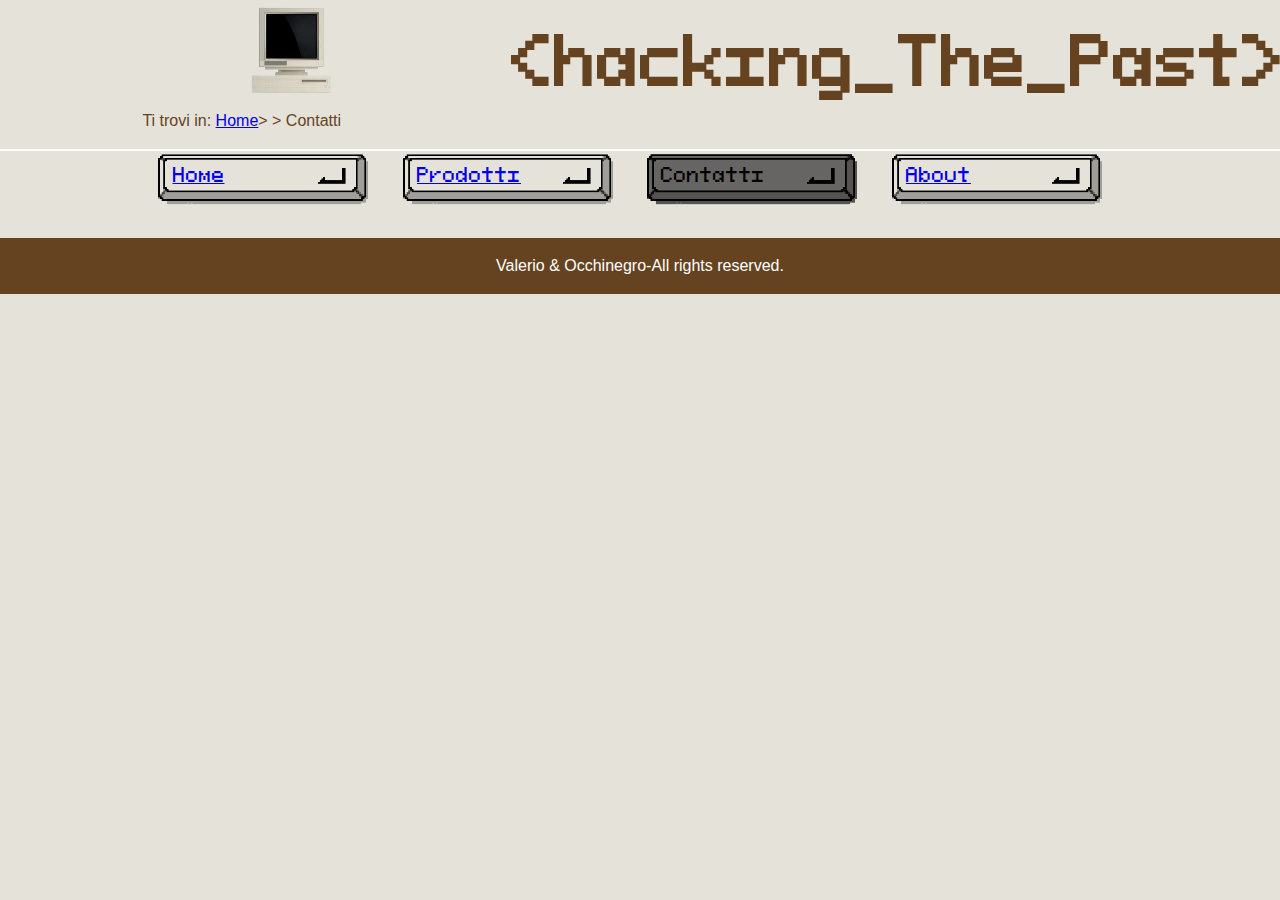
==== commit ba37bfac: "sistemati tasti, aggiunti altri prodotti" ====
--- a/contatti.html
+++ b/contatti.html
@@ -25,7 +25,7 @@
             <li lang="en"><a class="menu_text" href="index.html">Home</a></li>
             <li><a class="menu_text" href="prodotti.html">Prodotti</a></li>
             <li><span class="menu_text" >Contatti</span></li>
-            <li><a class="menu_text" href="il_progetto.html">Il progetto</a></li>
+            <li><a class="menu_text" href="il_progetto.html">About</a></li>
         </ul>
     </nav>
     
--- a/style.css
+++ b/style.css
@@ -96,43 +96,46 @@
 *******************************/
 
 #menu{
-    margin:auto;
+    text-align: center;
+}
+
+#menu ul{/*centro il menu*/
+    max-width: 1200px;
+    margin: auto;
+    list-style-type: none;
 }
 
 #menu li{
     display: inline-block;
-    text-align: left;
     
     width: 20%;
+    min-width: 12em;
+    max-width: 20em;
+   
     background-image: url(./images/menu_key/menu_key.png);
     background-size: contain;
     background-repeat: no-repeat;
+    
     font-family:'MyWebFont';
-    
-    
-    
-}
-
-
-#menu a{
-    text-decoration: none; /* 移除下划线 */
-    color: inherit; /* 继承普通文本的颜色 */
 }
 
 .menu_text{
+    text-align: left;
     font-size: 1.2em;
     display: block;
-    padding-bottom: 2em;
-    padding-top: 1em;
-    padding-left: 1.4em;
-    
-    
-    
-    /* mix-blend-mode: difference; */
-    
-}
-
-#menu li:hover{
+    padding-bottom: 8%;
+    padding-top: 5%;
+    padding-left: 8%;
+ 
+}
+
+span.menu_text{
+    background-image: url(./images/menu_key/menu_key_hover.png);
+    background-size: contain;
+    background-repeat: no-repeat;
+}
+
+a.menu_text:hover{
     background-image: url(./images/menu_key/menu_key_hover.png);
     background-size: contain;
     background-repeat: no-repeat;
--- a/mini.css
+++ b/mini.css
@@ -18,14 +18,7 @@
     width:auto;   
 }
 
-#menu ul li{
-    display:block;
-    margin:auto;
-    width:100%;
-    font-size: 1.6em;
-    padding-top: 0.5em;
-    padding-bottom: 0.5em;
-}
+
 
 #breadcrumb p{
     font-size: 1.5em;
